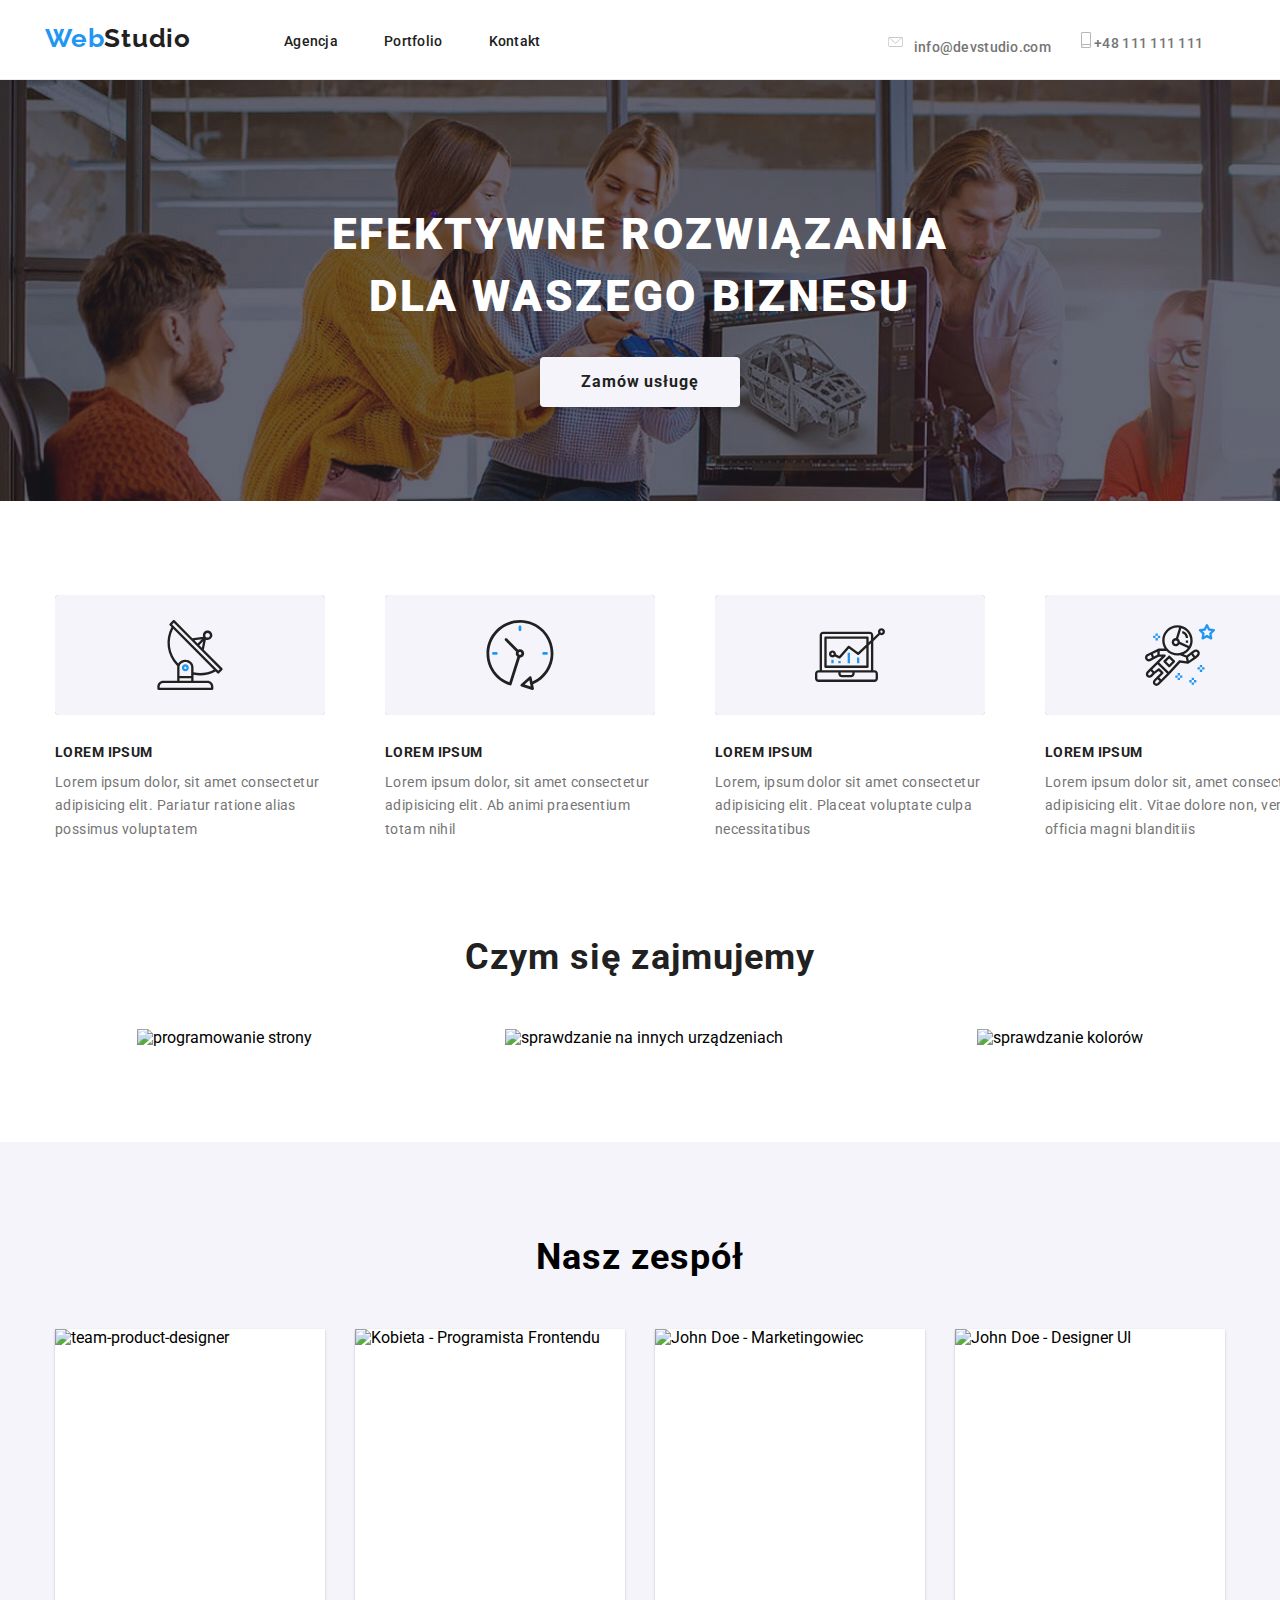
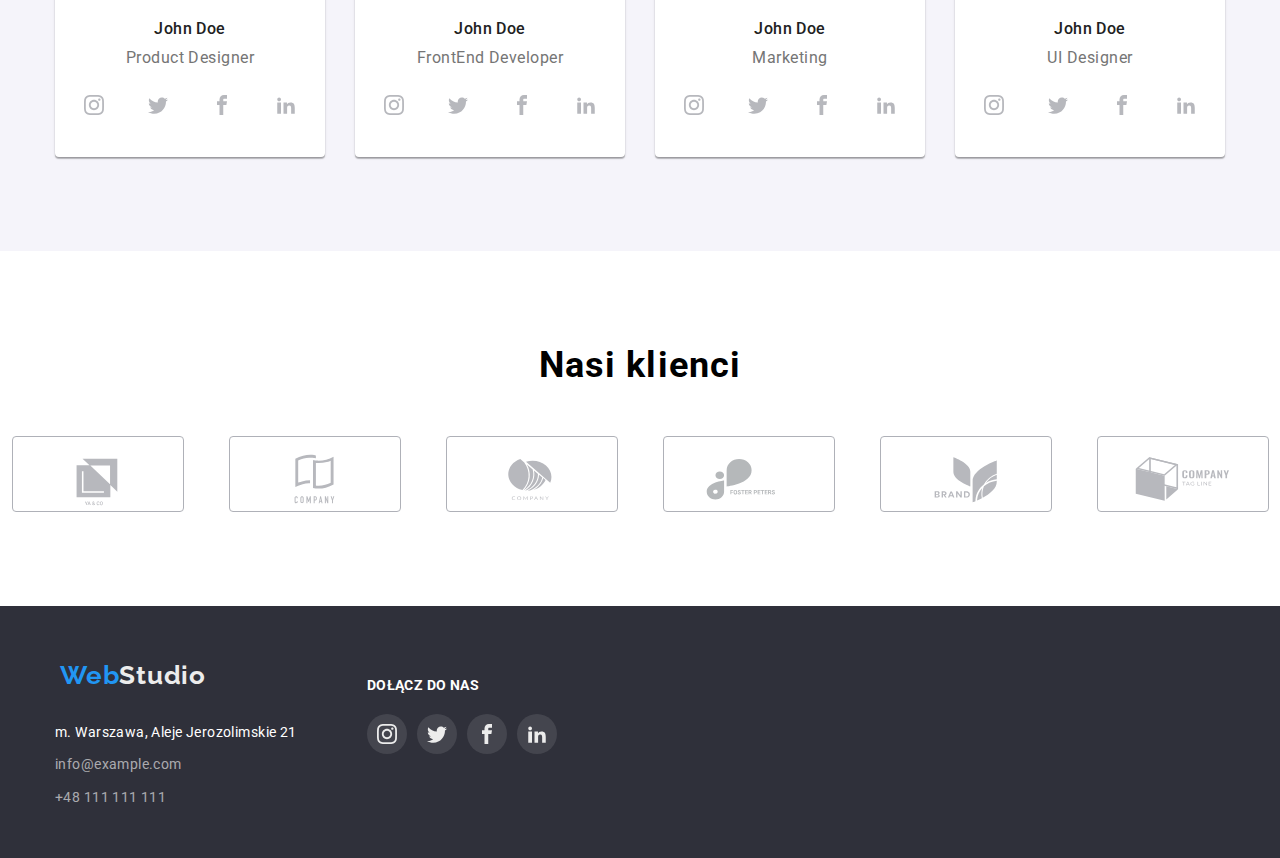
==== index.html @ 286b063d "HW 04" ====
<!DOCTYPE html>
<html lang="pl">

<head>
    <meta charset="utf-8">
    <meta http-equiv="X-UA-Compatible" content="IE=edge">
    <meta name="viewport" content="width=device-width, initial-scale=1.0">
    <link rel="stylesheet" href="https://cdnjs.cloudflare.com/ajax/libs/modern-normalize/1.0.0/modern-normalize.min.css">
    <link rel="preconnect" href="https://fonts.googleapis.com"> 
    <link rel="preconnect" href="https://fonts.gstatic.com" crossorigin> 
    <link href="https://fonts.googleapis.com/css2?family=Anek+Latin:wght@700&family=Raleway:wght@700&family=Roboto:wght@400;500;700;900&display=swap" rel="stylesheet">
    <link rel="stylesheet" href="css/styles.css">
    <title>WebStudio</title>
</head>

<body class="body">
    
    <!--HEADER-->

    <header class="header-background">
        <div class="container container-nav">
            <a class="header-logo-link" href="index.html" target="_self"><span class="web-header-logo-link">Web</span>Studio</a>
            <nav class="header-nav">    
                <ul class="nav-list list">
                    <li>
                        <a class="header-nav-link" href="index.html">Agencja</a>
                    </li>
                    <li>
                        <a class="header-nav-link" href="portfolio.html" target="_self">Portfolio</a>
                    </li>
                    <li>
                        <a class="header-nav-link" href="#">Kontakt</a>
                    </li>
                </ul>
            </nav>
            <ul class="contacts-nav list">
                <li> 
                    <a class="header-mail-link" href="mailto:info@devstudio.com">
                        <svg class="icon mail-icon" width="25" height="20" viewBox="0 0 25 20">
                            <use href="./images/icons.svg#icon-mail-envelope-closed"></use>
                        </svg>
                        info@devstudio.com
                    </a>
                </li>
                <li>
                    <a class="header-phone-link" href="tel:+48111111111"> 
                        <svg class="icon phone-icon" width="10" height="16" viewBox="0 0 10 16">
                            <use href="./images/icons.svg#icon-smartphone"></use>
                        </svg>
                        +48 111 111 111
                    </a>
                </li>
            </ul>
        </div>
    </header>

    <!--GŁÓWNA ZAWARTOŚĆ STRONY-->
    
    <main>
        <section class="container-solution section">
            <div class="container">
                <h1 class="solution-header">EFEKTYWNE ROZWIĄZANIA DLA WASZEGO BIZNESU</h1>
                <button class="solution-button" type="button">Zamów usługę </button>
            </div>
        </section>

        <section class="service-list-lorem section">
            <div class="container">
                <ul class="service-list list">
                    <li class="service-list-item">
                        <div class="lorem-icon">
                            <svg width="270" height="120" viewBox="0 0 72 32">
                                <use href="./images/icons.svg#icon-Group-1"></use>
                            </svg>
                        </div>
                        <h4 class="service-header">LOREM IPSUM</h4>
                        <p class="service-description">
                        Lorem ipsum dolor, sit amet consectetur adipisicing elit. Pariatur ratione alias possimus voluptatem </p>
                    </li>
                    <li class="service-list-item">
                        <div class="lorem-icon">
                            <svg width="270" height="120" viewBox="0 0 72 32">
                                <use href="./images/icons.svg#icon-Group-2"></use>
                            </svg>
                        </div>
                        <h4 class="service-header">LOREM IPSUM</h4>
                        <p class="service-description">
                        Lorem ipsum dolor, sit amet consectetur adipisicing elit. Ab animi praesentium totam nihil</p>
                    </li>
                    <li class="service-list-item">
                        <div class="lorem-icon">
                            <svg width="270" height="120" viewBox="0 0 72 32">
                                <use href="./images/icons.svg#icon-Group-3"></use>
                            </svg>
                        </div>
                        <h4 class="service-header">LOREM IPSUM</h4>
                        <p class="service-description">
                        Lorem, ipsum dolor sit amet consectetur adipisicing elit. Placeat voluptate culpa necessitatibus</p>
                    </li>
                    <li class="service-list-item">
                        <div class="lorem-icon">
                            <svg width="270" height="120" viewBox="0 0 72 32">
                                <use href="./images/icons.svg#icon-Group-4"></use>
                            </svg>
                        </div>
                        <h4 class="service-header">LOREM IPSUM</h4>
                        <p class="service-description">
                        Lorem ipsum dolor sit, amet consectetur adipisicing elit. Vitae dolore non, veniam, officia magni blanditiis </p>
                    </li>
                </ul>
            </div>
        </section> 
        
        <section class="specialize section">
            <div class="container">
                <h2 class="specialize-header">Czym się zajmujemy</h2>
                <ul class="specialize-list list">
                    <li class="img">
                        <img 
                        src="./images/img-5.jpg"
                        alt="programowanie strony"
                        width="370"
                        height="294"/>
                    </li>
                    <li class="img">
                        <img 
                        src="./images/img-2.jpg"
                        alt="sprawdzanie na innych urządzeniach"
                        width="370"
                        height="294"/>
                    </li>
                    <li class="img">
                        <img 
                        src="./images/img-6.jpg"
                        alt="sprawdzanie kolorów"
                        width="370"
                        height="294"/>
                    </li>
                </ul>
            </div>
        </section>

       <!--Nasz zespół-->

        <section class="team-background section">
            <div class="container">
                <h2 class="our-team-header">Nasz zespół</h2>
                <ul class="team-list list">
                    <li class="team-member-box">
                        <figure>
                            <img class="team-img"
                            src="./images/img.jpg" 
                            alt="team-product-designer" 
                            width="270" 
                            height="260" />
                            <figcaption>
                                <h4 class="team-name-header">John Doe</h4>
                                <p class="team-name-description">Product Designer</p>
                            </figcaption>
                            <div class="personal-social-media">
                                <ul class="team-social-media">
                                    <li class="social-circle">
                                        <svg class="social-logo" width="20px" height="20px" viewBox="0 0 32 32">
                                            <use href="./images/icons.svg#icon-instagram"></use>
                                        </svg>
                                    </li>
                                    <li class="social-circle">
                                        <svg class="social-logo" width="20px" height="20px" viewBox="0 0 32 32">
                                            <use href="./images/icons.svg#icon-twitter"></use>
                                        </svg>
                                    </li>
                                    <li class="social-circle">
                                        <svg class="social-logo" width="20px" height="20px" viewBox="0 0 32 32">
                                            <use href="./images/icons.svg#icon-facebook"></use>
                                        </svg>
                                    </li>
                                    <li class="social-circle">
                                        <svg class="social-logo" width="20px" height="20px" viewBox="0 0 32 32">
                                            <use href="./images/icons.svg#icon-linkedin2"></use>
                                        </svg>
                                    </li>
                                </ul>
                            </div>
                        </figure>
                    </li>
                    <li class="team-member-box">
                        <figure>
                            <img class="team-img"
                            src="./images/img-1.jpg"  
                            alt="Kobieta - Programista Frontendu"
                            width="270" 
                            height="260" />
                            <figcaption>
                                <h4 class="team-name-header">John Doe</h4>
                                <p class="team-name-description">FrontEnd Developer</p>
                            </figcaption>
                            <div class="personal-social-media">
                                <ul class="team-social-media">
                                    <li class="social-circle">
                                        <svg class="social-logo" width="20px" height="20px" viewBox="0 0 32 32">
                                            <use href="./images/icons.svg#icon-instagram"></use>
                                        </svg>
                                    </li>
                                    <li class="social-circle">
                                        <svg class="social-logo" width="20px" height="20px" viewBox="0 0 32 32">
                                            <use href="./images/icons.svg#icon-twitter"></use>
                                        </svg>
                                    </li>
                                    <li class="social-circle">
                                        <svg class="social-logo" width="20px" height="20px" viewBox="0 0 32 32">
                                            <use href="./images/icons.svg#icon-facebook"></use>
                                        </svg>
                                    </li>
                                    <li class="social-circle">
                                        <svg class="social-logo" width="20px" height="20px" viewBox="0 0 32 32">
                                            <use href="./images/icons.svg#icon-linkedin2"></use>
                                        </svg>
                                    </li>
                                </ul>
                            </div>
                        </figure>
                    </li>
                    <li class="team-member-box">
                        <figure>
                            <img class="team-img"
                            src="./images/img-3.jpg"  
                            alt="John Doe - Marketingowiec"
                            width="270" 
                            height="260"/>
                            <figcaption>
                                <h4 class="team-name-header">John Doe</h4>
                                <p class="team-name-description">Marketing</p>
                            </figcaption>
                            <div class="personal-social-media">
                                <ul class="team-social-media">
                                    <li class="social-circle">
                                        <svg class="social-logo" width="20px" height="20px" viewBox="0 0 32 32">
                                            <use href="./images/icons.svg#icon-instagram"></use>
                                        </svg>
                                    </li>
                                    <li class="social-circle">
                                        <svg class="social-logo" width="20px" height="20px" viewBox="0 0 32 32">
                                            <use href="./images/icons.svg#icon-twitter"></use>
                                        </svg>
                                    </li>
                                    <li class="social-circle">
                                        <svg class="social-logo" width="20px" height="20px" viewBox="0 0 32 32">
                                            <use href="./images/icons.svg#icon-facebook"></use>
                                        </svg>
                                    </li>
                                    <li class="social-circle">
                                        <svg class="social-logo" width="20px" height="20px" viewBox="0 0 32 32">
                                            <use href="./images/icons.svg#icon-linkedin2"></use>
                                        </svg>
                                    </li>
                                </ul>
                            </div>    
                        </figure>
                    </li>
                    <li class="team-member-box">
                        <figure>
                            <img class="team-img"
                            src="./images/img-4.jpg"  
                            alt="John Doe - Designer UI"
                            width="270" 
                            height="260"/>
                            <figcaption>
                                <h4 class="team-name-header">John Doe</h4>
                                <p class="team-name-description">UI Designer</p>
                            </figcaption>
                            <div class="personal-social-media">
                                <ul class="team-social-media">
                                    <li class="social-circle">
                                        <svg class="social-logo" width="20px" height="20px" viewBox="0 0 32 32">
                                            <use href="./images/icons.svg#icon-instagram"></use>
                                        </svg>
                                    </li>
                                    <li class="social-circle">
                                        <svg class="social-logo" width="20px" height="20px" viewBox="0 0 32 32">
                                            <use href="./images/icons.svg#icon-twitter"></use>
                                        </svg>
                                    </li>
                                    <li class="social-circle">
                                        <svg class="social-logo" width="20px" height="20px" viewBox="0 0 32 32">
                                            <use href="./images/icons.svg#icon-facebook"></use>
                                        </svg>
                                    </li>
                                    <li class="social-circle">
                                        <svg class="social-logo" width="20px" height="20px" viewBox="0 0 32 32">
                                            <use href="./images/icons.svg#icon-linkedin2"></use>
                                        </svg>
                                    </li>
                                </ul>
                            </div>
                        </figure>
                    </li>
                </ul>
            </div>
        </section> 

        <section class="our-clients section">
            <div class="container">
                <h2 class="our-clients-header">Nasi klienci</h2>
                <ul class="client-list list">
                    <li class="client-box">
                        <svg width="170" height="74">
                            <use href="./images/icons.svg#icon-Client-1"></use>
                        </svg>
                    </li>
                    <li class="client-box">
                        <svg width="170" height="74">
                            <use href="./images/icons.svg#icon-Client-2"></use>
                        </svg>
                    </li>
                    <li class="client-box">
                        <svg width="170" height="74">
                            <use href="./images/icons.svg#icon-Client-3"></use>
                        </svg>
                    </li>
                    <li class="client-box">
                        <svg width="170" height="74">
                            <use href="./images/icons.svg#icon-Client-4"></use>
                        </svg>
                    </li>
                    <li class="client-box">
                        <svg width="170" height="74">
                            <use href="./images/icons.svg#icon-Client-5"></use>
                        </svg>
                    </li>
                    <li class="client-box">
                        <svg width="170" height="74">
                            <use href="./images/icons.svg#icon-Client-6"></use>
                        </svg>
                    </li>
                </ul>
            </div>
        </section>
    </main>

    <!--FOOTER-->

    <footer class="footer">
        <div class="container footer-section">
            <section>
                <ul class="footer-links">
                    <li class="footer-logo">
                        <a class="footer-logo-link" href="index.html"><span class="web-footer-logo-link">Web</span><span class="studio-footer-logo-link">Studio</span></a>
                    </li>
                    <li class="footer-address">
                        <address> m. Warszawa, Aleje Jerozolimskie 21</address>
                    </li>
                    <li class="footer-email">
                        <a class="footer-contact-email" href="mailto:info@example.com">info@example.com</a>
                    </li>
                    <li class="footer-phone">
                        <a class="footer-contact-phone" href="tel:+48111111111">+48 111 111 111</a>
                    </li>
                </ul>
            </section>    
            <section class="footer-social-media">
                <p class="footer-column-title">DOŁĄCZ DO NAS</p>
                <div>
                    <ul class="footer-social list">
                        <li class="footer-social-circle">
                            <svg width="20" height="20" viewBox="0 0 32 32">
                                <use href="./images/icons.svg#icon-instagram"></use>
                            </svg>
                        </li>
                        <li class="footer-social-circle">
                            <svg width="20" height="20" viewBox="0 0 32 32">
                                <use href="./images/icons.svg#icon-twitter"></use>
                            </svg>
                        </li>
                        <li class="footer-social-circle">
                            <svg width="20" height="20" viewBox="0 0 32 32">
                                <use href="./images/icons.svg#icon-facebook"></use>
                            </svg>
                        </li>
                        <li class="footer-social-circle">
                            <svg width="20" height="20" viewBox="0 0 32 32">
                                <use href="./images/icons.svg#icon-linkedin2"></use>
                            </svg>
                        </li>
                    </ul>
                </div>
            </section> 
        </div>
    </footer>
</body>

</html>
---- css/styles.css ----
:root {
	--choose-color: #2196f3;
	--background-button-color: #f5f4fa;
	--button-color: #212121;
	--contact-color: #757575;
	--backgr-color: #ffffff;
	--text-color: #000;
	--rgba-opacity-color: rgba(255, 255, 255, 0.6);
	--footer-background-color: #2f303a;
	--color-border: #eee;
	--border-header: #ececec;
  	--border: #eeeeee;
  	--background: #202020;
  	--svg-grey: #b7b8bd;
  	--svg-background: rgba(255, 255, 255, 0.1);
}

*,
*:before,
*:after {
	margin: 0;
	padding: 0;
	box-sizing: border-box;
	list-style: none;
	text-decoration: none;
}

h1, h2, h3, h4, h5, h6 {
	margin: 0;
}

li {
	display: list-item;
}

body {
	font-family: "Roboto", "Raleway", sans-serif;
	background-color: var(--backgr-color);
	color: var(--text-color);
	width: 100%;
	max-width: 1600px;
}

.container {
	max-width: 1200px;
	margin-left: auto;
	margin-right: auto;
	display: block;
}

.section {
	padding: 94px 0;
}

/* HEADER */

.header-background {
	background-color: var(--backgr-color);
	height: 80px;
	border-bottom: 1px solid #ececec;
}

.container-nav {
    display: flex;
}

.header-logo-link,
.footer-logo-link {
	font-family: "Raleway", sans-serif;
	font-size: 26px;
	font-weight: 700;
	color: #000000;
	padding-left: 5px;
	padding-top: 24px;
	padding-bottom: 24px;
	display: block;
	letter-spacing: 0.03em;
}

.header-nav-link {
	font-weight: 500;
	line-height: 1.14;
	font-size: 14px;
	text-decoration: none;
	letter-spacing: 0.02em;
}

.header-nav-link,
.header-logo-link {
	color: var(--button-color);
}

.web-header-logo-link,
.web-footer-logo-link {
	color: var(--choose-color);
}

.header-nav {
	padding-left: 93px;
    padding-top: 32px;
    padding-bottom: 32px;
	letter-spacing: 0.02em;
}

.nav-list {
	display: flex;
	padding: 0;
	margin: 0;
	gap: 46px;
}

.mail-icon:hover,
.mail-icon:focus,
.phone-icon:hover,
.phone-icon:focus,
.header-nav-link:hover,
.header-mail-link:hover,
.header-phone-link:hover,
.header-nav-link:focus,
.header-mail-link:focus,
.header-phone-link:focus,
.footer-contact-email:hover,
.footer-contact-phone:hover,
.footer-contact-email:focus,
.footer-contact-phone:focus {
	color: var(--choose-color);
	text-decoration: none;
}

.header-mail-link,
.header-phone-link {
	color: var(--contact-color);
	text-decoration: none;
	line-height: 1.1;
	font-size: 14px;
	fill: var(--svg-grey);
	font-weight: 500;
	letter-spacing: 0.02em;	
	display: inline;
}

.contacts-nav {
	display: flex;
	padding-left: 345px;
	padding-right: 0px;
	padding-top: 32px;
	padding-bottom: 32px;
	gap: 30px;
	justify-self: center;
}

.aside-list,
.portfolio-list,
.specialize-list,
.team-list,
.service-list,
.client-list {
	list-style: none;
}

/* MAIN*/

.solution-button:hover,
.solution-button:focus {
	background-color: var(--choose-color);
	color: var(--background-button-color);
}

.solution-button {
	font-weight: 700;
	font-size: 16px;
	line-height: 1.9;
	width: 200px;
	height: 50px;
	background: var(--background-button-color);
	color: var(--button-color);
	box-shadow: 0px 4px 4px rgba(0, 0, 0, 0.15);
	border-radius: 4px;
	border: none;
	text-align: center;
	display: block;
	margin: auto;
	letter-spacing: 0.06em;
	cursor: pointer;
}

.container-solution {
	height: 600;
	background: rgba(47, 48, 58, 0.4);
	background-image:linear-gradient(
    to bottom,
    rgba(47, 48, 58, 0.4),
    rgba(47, 48, 58, 0.4)
	),
    url(../images/team.jpg);
}

.solution-header {
	font-weight: 900;
	font-size: 44px;
	line-height: 1.4;
	letter-spacing: 0.06em;
	text-transform: uppercase;
	color: var(--backgr-color);
	display: block;
	width: 696px;
	margin: auto;
	text-align: center;
	padding-top: 30px;
	padding-bottom: 30px;
}

/* LOREM IPSUM part */

.service-header {
	color: var(--button-color);
	font-size: 14px;
	font-weight: 700;
	line-height: 1.1;
	text-transform: uppercase;
	letter-spacing: 0.03em;
	padding-top: 30px;
	margin: 0;
}

.lorem-icon {
	display: flex;
	justify-content: center;
	align-items: center;
	border-radius: 4px;
	width: 270;
	height: 120;
	background: var(--svg-grey);
}

.service-list {
	display: flex;
	padding-left: 15px;
	padding-right: 15px;
	gap: 30px;
	justify-content: space-around;
}

.service-list-item:not(:last-child){
	padding-right: 30px;
}

.service-list-lorem {
	background-color: #ffffff;
}

.service-description {
	color: var(--contact-color);
	font-size: 14px;
	line-height: 1.7;
	letter-spacing: 0.03em;
	font-weight: 400;
	margin-top: 10px;
	margin-bottom: 0;
}

.specialize {
	padding-top: 0px;
	background-color: #ffffff;
}

.specialize-list {
	display: flex;
	justify-content: space-around;
}

.specialize-header {
	color: var(--button-color);
	font-weight: 700;
	font-size: 36px;
	line-height: 1.2;
	text-align: center;
	letter-spacing: 0.03em;
	padding-bottom: 50px;
	margin: 0;
}

.team-background {
	background-color: var(--background-button-color);
}

.our-team-header {
	font-weight: 700;
	font-size: 36px;
	text-align: center;
	letter-spacing: 0.03em;
	padding-bottom: 50px;
	line-height: 1.2;
	margin: 0;
}

.team-list {
	display: flex;
	justify-content: space-around;
}

.team-member-box {
	width: 270px;
	height: 428px;
  	background: var(--backgr-color);
  	box-shadow: 0px 1px 3px rgba(0, 0, 0, 0.12), 0px 1px 1px rgba(0, 0, 0, 0.14),
    0px 2px 1px rgba(0, 0, 0, 0.2);
  	border-radius: 0px 0px 4px 4px;
}

.team-img {
	display:block;
}

.team-name-header {
	color: var(--button-color);
	text-align: center;
	letter-spacing: 0.03em;
	font-weight: 500;
	font-size: 16px;
	line-height: 1.2;
	padding-top: 30px;
	padding-bottom: 10px;
	margin: 0;
}

.team-name-description {
	color: var(--contact-color);
	font-size: 16px;
	line-height: 1.2;
	text-align: center;
	letter-spacing: 0.03em;
	margin: 0;
	padding-bottom: 16px;
}

.team-social-media {
	display: flex;
	justify-content: center;
	margin: 0;
	padding: 0;
}
.social-circle {
	border-radius: 50%;
  	width: 44px;
  	height: 44px;
	margin: 0 10px;
	display: inline-flex;
	justify-content: center;
	align-items: center;  
  	background-color: #ffffff;
}
.social-circle:hover .social-logo {
  	fill: #ffffff;
  	cursor: pointer;
}
.social-circle:active .social-logo {
  	fill: #ffffff;
  	cursor: pointer;
}
.social-circle:hover {
  	background-color: var(--choose-color);
  	cursor: pointer;
}
.social-circle:active {
  	background-color: var(--choose-color);
  	cursor: pointer;
}

.our-clients {
	background-color: var(--backgr-color);
}

.our-clients-header {
	text-align: center;
	font-weight: 700;
	font-size: 36px;
	letter-spacing: 0.03em;
	line-height: 1.16;
	margin: 0;
	padding-bottom: 50px;
}

.client-list {
	display: flex;
	justify-content: center;
}
.client-box {
	display: flex;
	border: solid #afb1b8 1px;
	border-radius: 4px;
	width: 74;
	height: 32;
	margin: 0 15px;
	justify-content: center;
	align-items: center;
	fill: var(--svg-grey);
}

.client-box:not(:last-child) {
	margin-right: 30px;
}

.client-box:hover {
  	fill: var(--choose-color);
  	cursor: pointer;
}
.client-box:active {
  	fill: var(--choose-color);
  	cursor: pointer;
}
.client-box:hover {
  	border: solid var(--choose-color) 1px;
  	cursor: pointer;
}
.client-box:active {
  	border: solid var(--choose-color) 1px;
  	cursor: pointer;
}

/*FOOTER*/

.footer {
	background-color: var(--footer-background-color);
	height: 252px;
}

.footer-section {
	display: flex;
	height: 198px;
}

.footer-links {
	list-style: none;
	display: block;
	margin: 0;
	padding: 0;
}

.footer-logo {
	padding-top: 30px;
	padding-bottom: 5px;
	padding-left: 15px;
}

.footer-logo-link {
	text-decoration: none;
	letter-spacing: 0.03em;
	font-family: "Raleway";
	font-size: 26px;
	line-height: 1.2;
}

.studio-footer-logo-link {
	color:#ececec;
}

address {
	font-style: normal;
	display: block;
}

.footer-address {
	padding-bottom: 9px;
	padding-left: 15px;
	color: var(--backgr-color);
	font-size: 14px;
	font-weight: 400;
 	line-height: 1.7;
	letter-spacing: 0.03em;
}

.footer-contact-email,
.footer-contact-phone {
	color: var(--rgba-opacity-color);
	line-height: 1.7;
	font-size: 14px;
	font-weight: 400;
	text-decoration: none;
	letter-spacing: 0.03em;
	padding-left: 15px;
}

.footer-email {
	padding-bottom: 9px;
}
	
.footer-social-media {
	padding-top: 72px;
	padding-left: 70px;
}

.footer-column-title {
  	font-size: 14px;
  	font-weight: 700;
  	line-height: 1.14;
	letter-spacing: 0.03em;
	text-transform: uppercase;
  	color: #ffffff;
  	margin: 0;
}

.footer-social {
	display: flex;
	padding-top: 20px;
	gap: 10px;
}

.footer-social-circle {
	width: 40px;
	height: 40px;
	border-radius: 50%;
	background-color: rgba(255, 255, 255, 0.1);
	display: inline-flex;
	justify-content: center;
	align-items: center;
	fill: #ececec;
}

.footer-social-circle:hover, 
.footer-social-circle:focus {
  	fill: #ffffff;
  	cursor: pointer;
	background-color: var(--choose-color);  
}

/* PORTFOLIO*/

.main-background-portfolio {
	background-color: var(--backgr-color);
}

.aside-list-button:hover,
.aside-list-button:focus {
	background-color: var(--choose-color);
	color: var(--background-button-color);
	border-radius: 4px;
}

.aside-portfolio {
	display: flex;
	gap: 8px;
	padding-bottom: 50px;
	padding-left: 15px;
	padding-right: 15px;
	justify-content: center;
}

.aside-list-button {
	font-weight: 500;
	font-size: 16px;
	line-height: 1.6;
	text-align: center;
	border-radius: 4px;
	background: var(--background-button-color);
	color: var(--button-color);
	letter-spacing: 0.03em;
	padding-top: 6px;
	padding-bottom: 6px;
	padding-left: 22px;
	padding-right: 22px;
	border: 0px;
	cursor: pointer;
}

.portfolio-list-item:hover{
	box-shadow: 0px 1px 3px rgba(0, 0, 0, 0.12), 
		0px 1px 1px rgba(0, 0, 0, 0.14), 
		0px 2px 1px rgba(0, 0, 0, 0.2);
}

.portfolio-footer-email:hover {
	text-decoration: underline;
}

.portfolio-list-header {
	font-weight: 700;
	font-size: 18px;
	line-height: 2;
	color: var(--button-color);
	letter-spacing: 0.06em;
}

.portfolio-list-description {
	font-size: 16px;
	line-height: 1.875;
	color: var(--contact-color);
	letter-spacing: 0.03em;
	padding-top: 4px;
}

.portfolio-section-description {
	border-bottom: 1px solid var(--color-border);
	border-left: 1px solid var(--color-border);
	border-right: 1px solid var(--color-border);
	width: 370px;
	padding-left: 24px;
	padding-bottom: 20px;
	padding-top: 20px;
}

.portfolio-list-container img {
	width: 370px;
	height: 294px;
	display: block;
}

.portfolio-list {
	display: flex;
	flex-wrap: wrap;
	gap: 30px;
	padding: 0;
	justify-content: center;
	cursor: pointer;
}

.portfolio-list-container {
	margin: 0;
}

/* ICONS */

.icon-background {
  	background-color: #f5f4fa;
  	border-radius: 4px;
  	padding: 25px 100px;
  	margin-bottom: 30px;
}

.social-logo {
  	fill: var( --svg-grey);
}

.icon {
	display: inline-block;
}
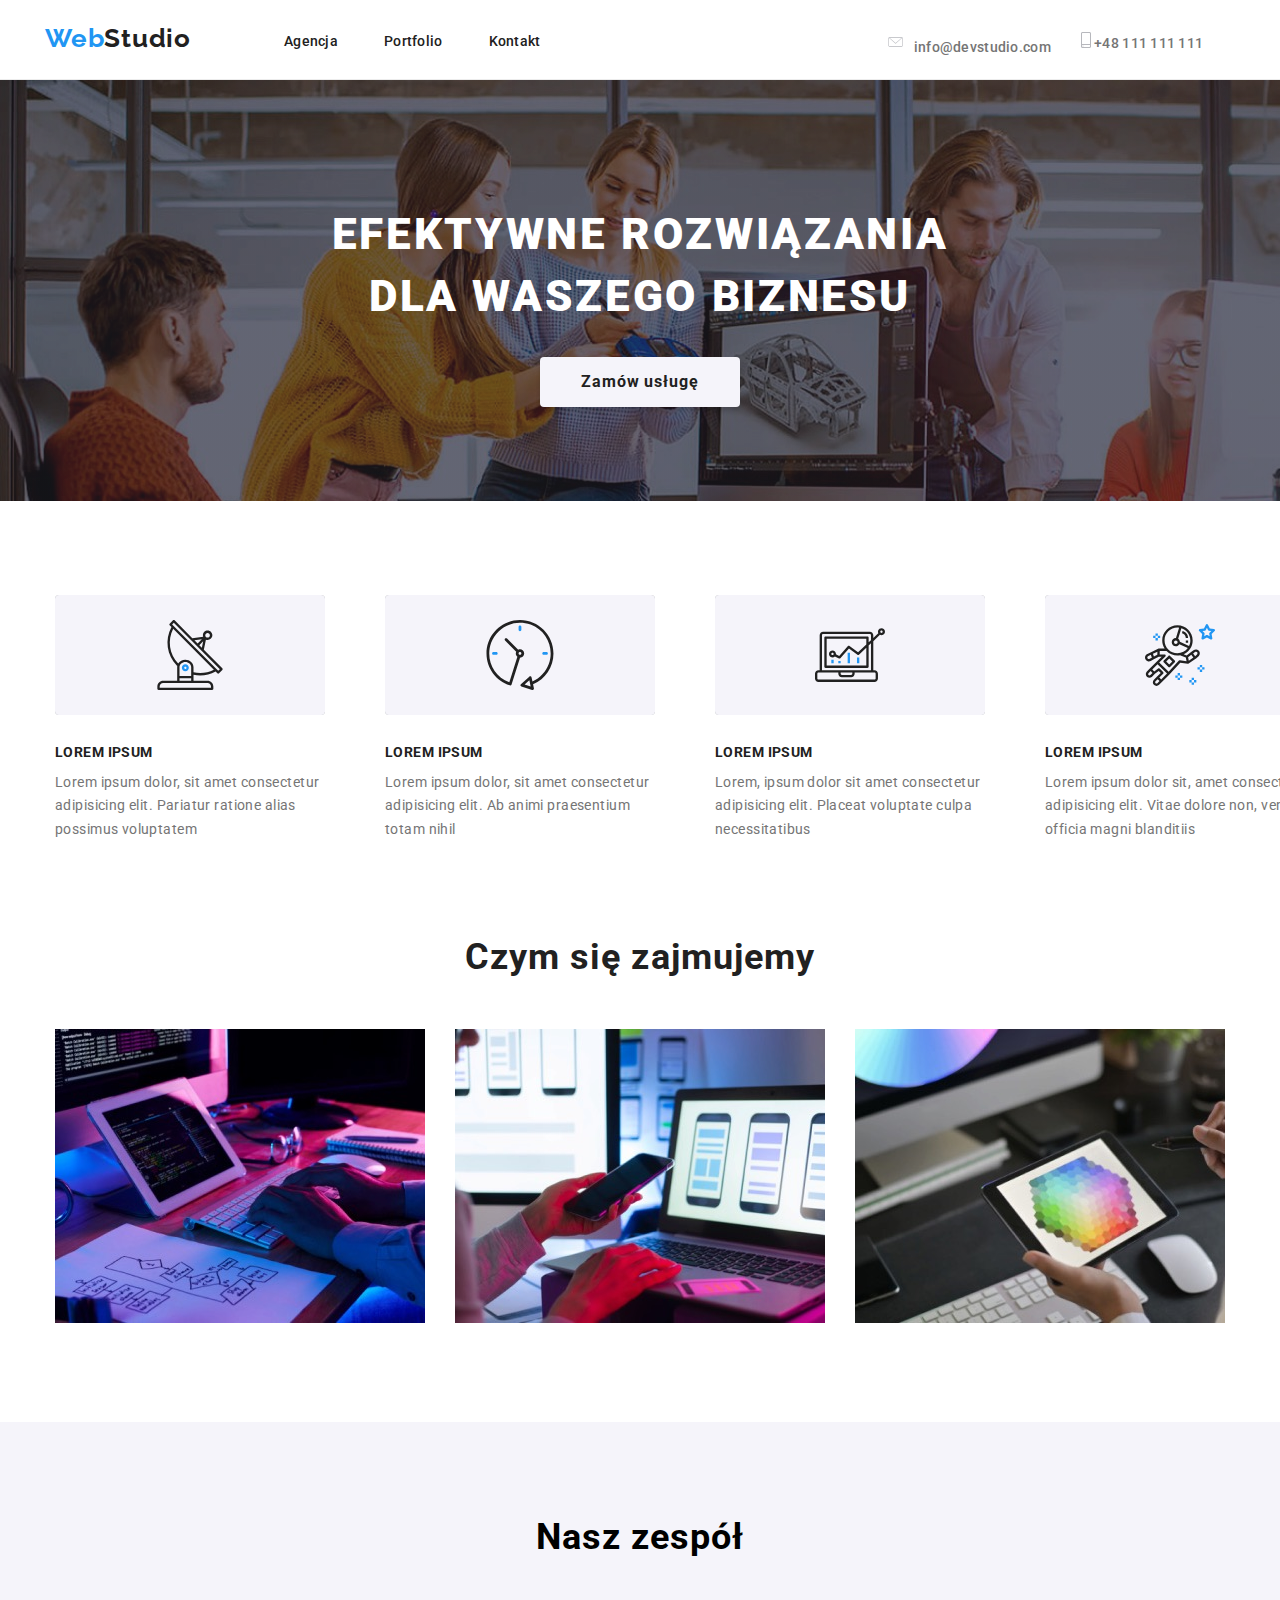
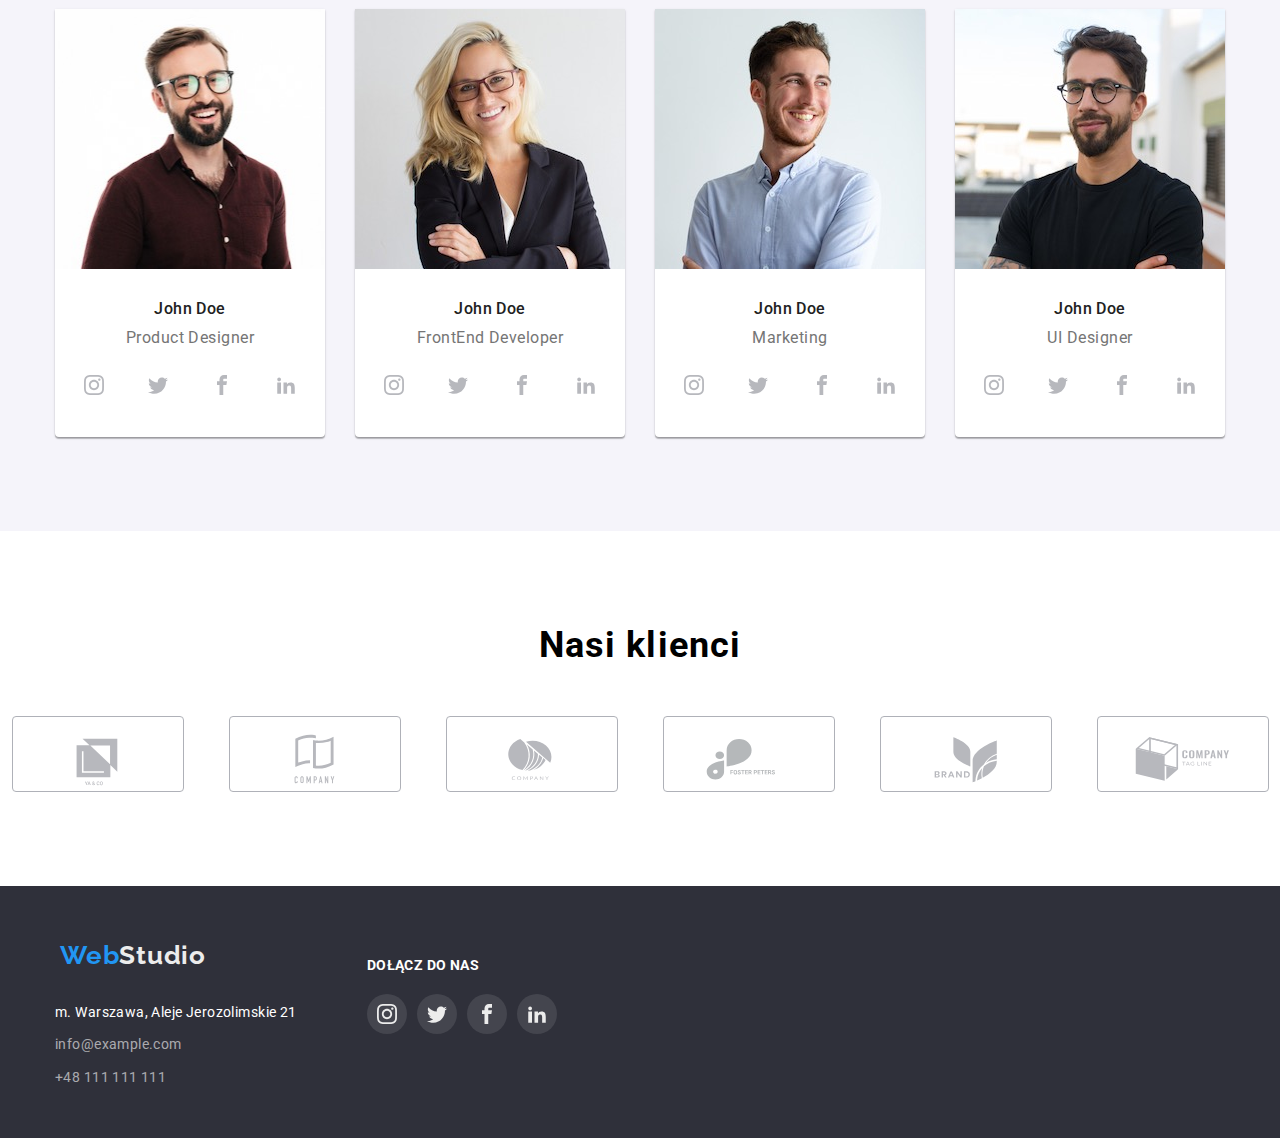
==== commit 8e7faec2: "update" ====
--- a/index.html
+++ b/index.html
@@ -33,24 +33,26 @@
                     </li>
                 </ul>
             </nav>
-            <ul class="contacts-nav list">
-                <li> 
-                    <a class="header-mail-link" href="mailto:info@devstudio.com">
-                        <svg class="icon mail-icon" width="25" height="20" viewBox="0 0 25 20">
-                            <use href="./images/icons.svg#icon-mail-envelope-closed"></use>
-                        </svg>
-                        info@devstudio.com
-                    </a>
-                </li>
-                <li>
-                    <a class="header-phone-link" href="tel:+48111111111"> 
-                        <svg class="icon phone-icon" width="10" height="16" viewBox="0 0 10 16">
-                            <use href="./images/icons.svg#icon-smartphone"></use>
-                        </svg>
-                        +48 111 111 111
-                    </a>
-                </li>
-            </ul>
+            <div class="contact-links">
+                <ul class="contacts-nav list">
+                    <li> 
+                        <a class="header-mail-link" href="mailto:info@devstudio.com">
+                            <svg class="icon mail-icon" width="25" height="20" viewBox="0 0 25 20">
+                                <use href="./images/icons.svg#icon-mail-envelope-closed"></use>
+                            </svg>
+                            info@devstudio.com
+                        </a>
+                    </li>
+                    <li>
+                        <a class="header-phone-link" href="tel:+48111111111"> 
+                            <svg class="icon phone-icon" width="10" height="16" viewBox="0 0 10 16">
+                                <use href="./images/icons.svg#icon-smartphone"></use>
+                            </svg>
+                            +48 111 111 111
+                        </a>
+                    </li>
+                </ul>
+            </div>
         </div>
     </header>
 
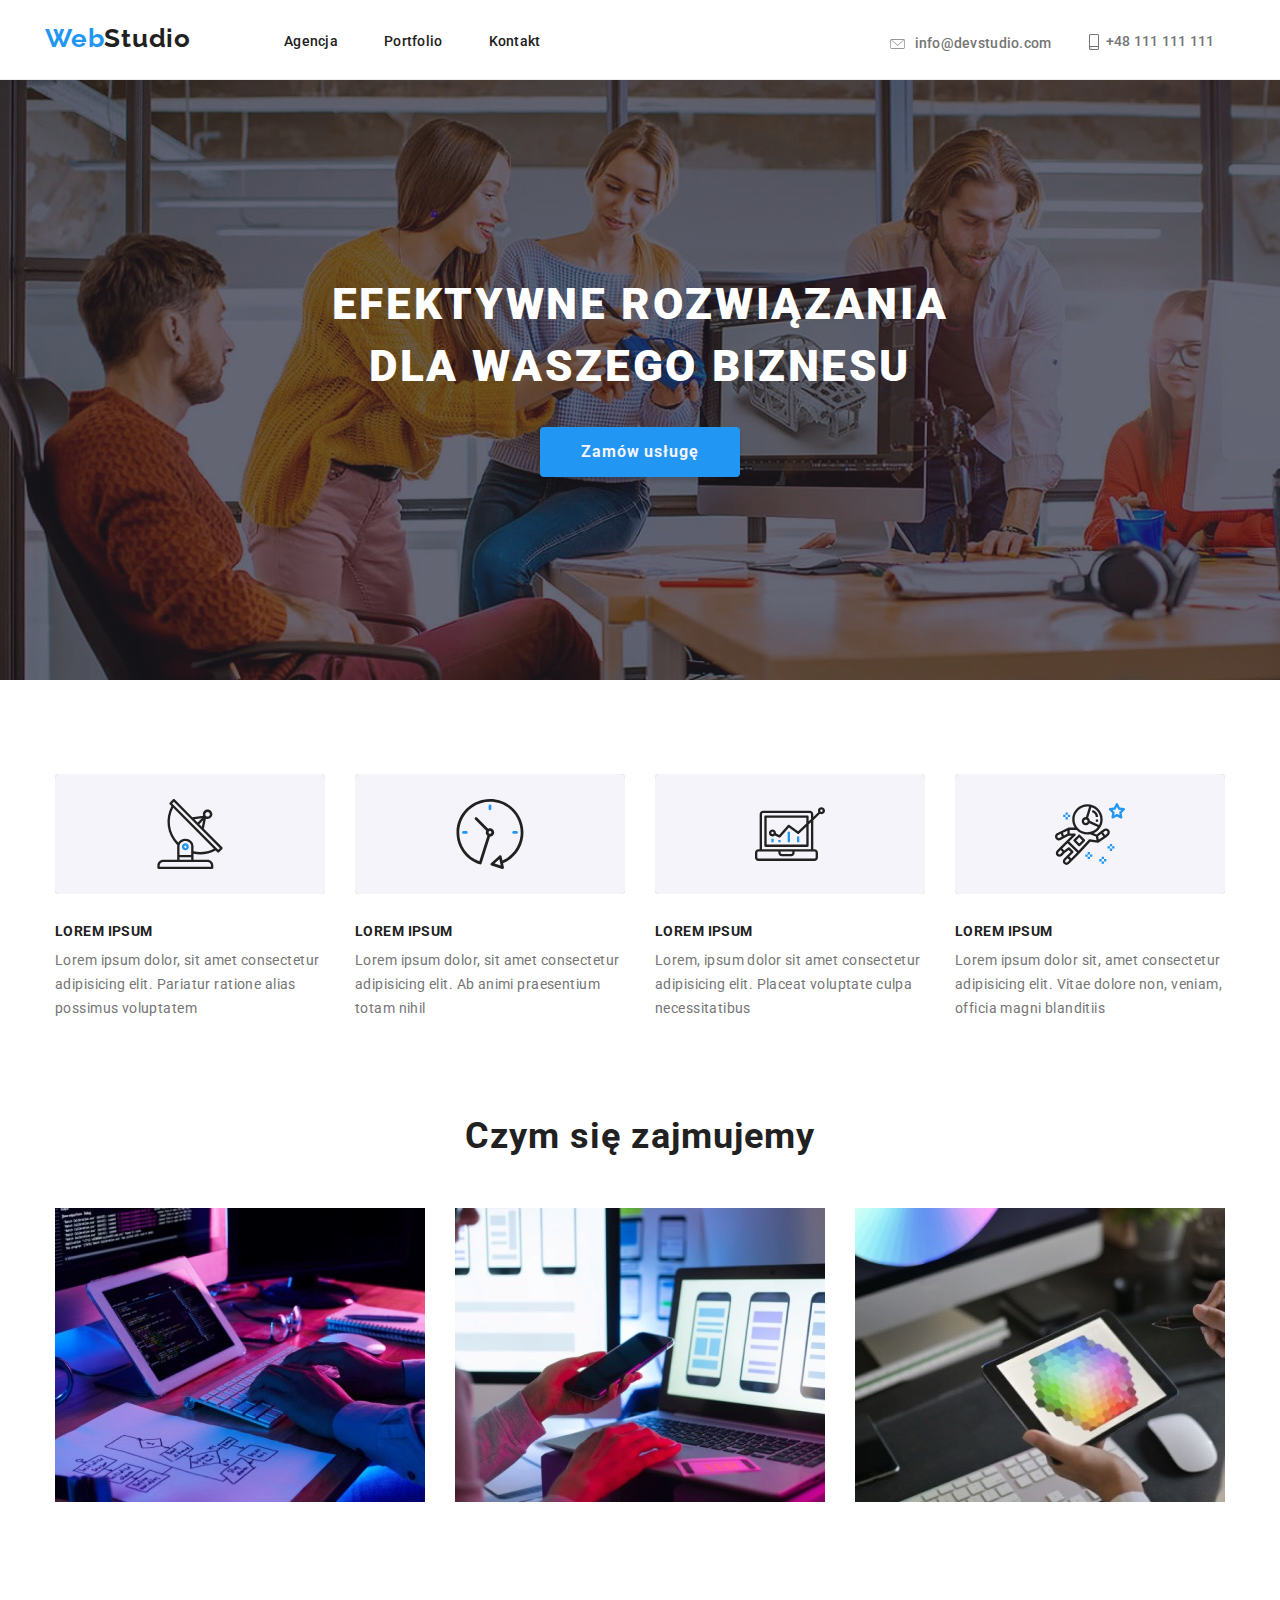
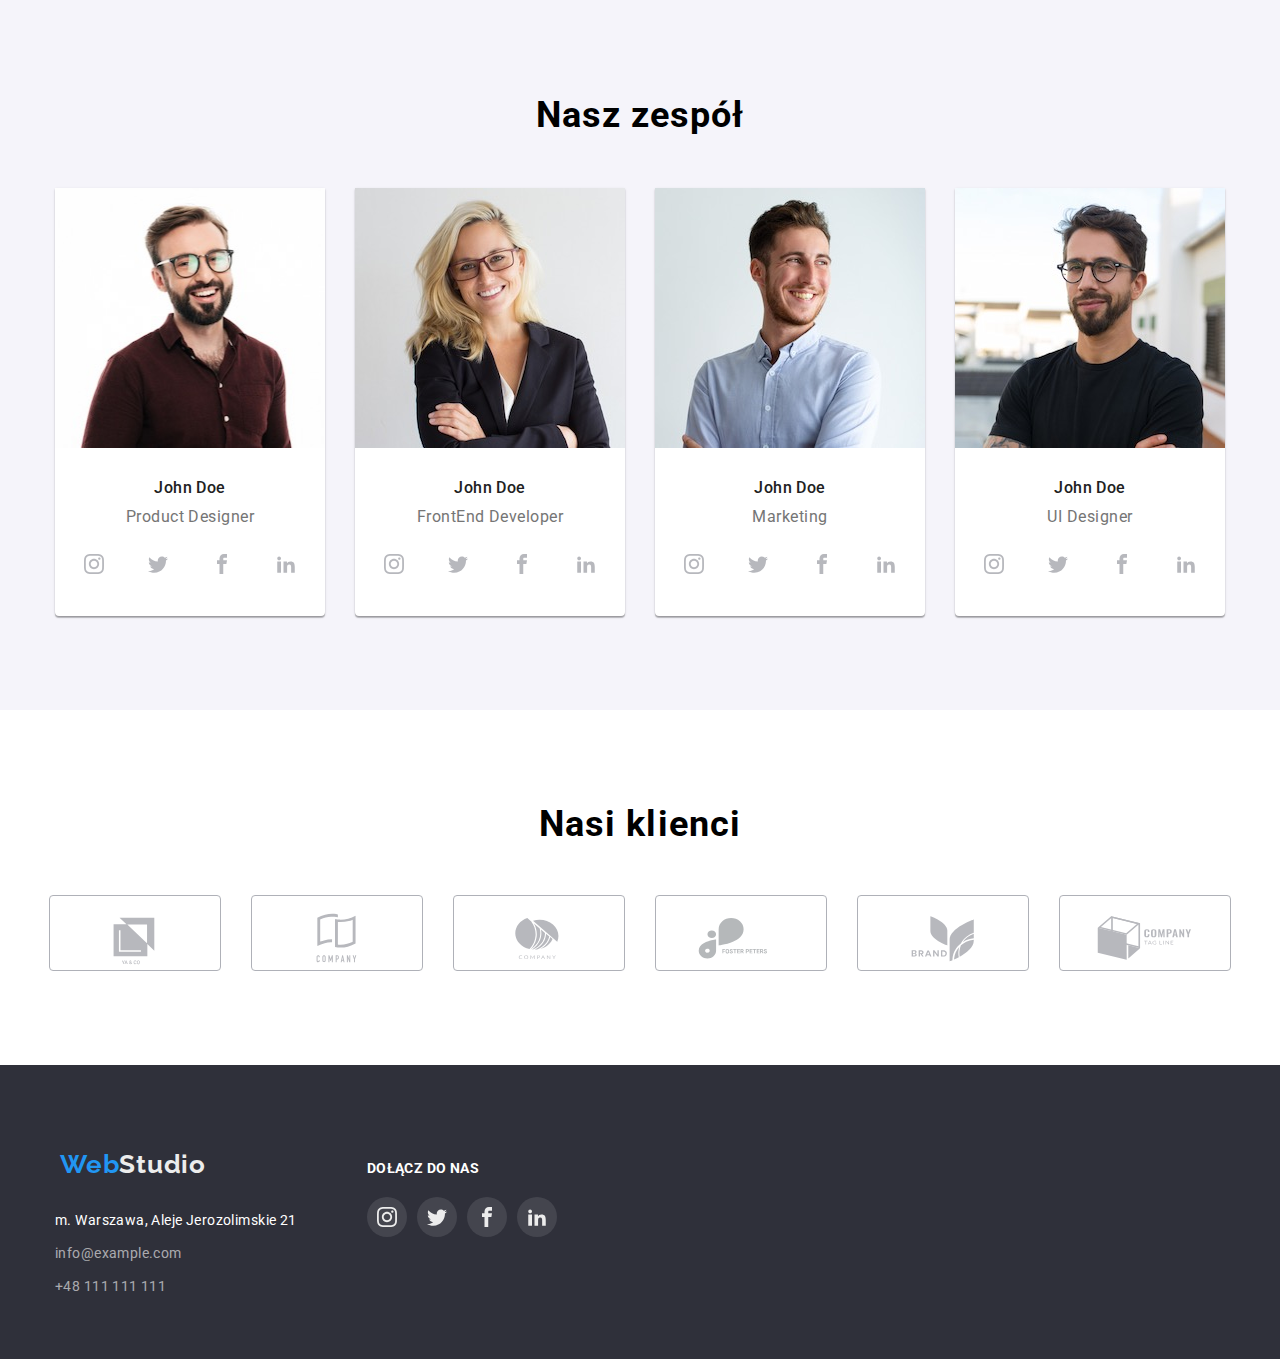
==== commit 64a0aea8: "updates" ====
--- a/index.html
+++ b/index.html
@@ -9,7 +9,7 @@
     <link rel="preconnect" href="https://fonts.googleapis.com"> 
     <link rel="preconnect" href="https://fonts.gstatic.com" crossorigin> 
     <link href="https://fonts.googleapis.com/css2?family=Anek+Latin:wght@700&family=Raleway:wght@700&family=Roboto:wght@400;500;700;900&display=swap" rel="stylesheet">
-    <link rel="stylesheet" href="css/styles.css">
+    <link rel="stylesheet" href="css/styles.css?v=1.0.1">
     <title>WebStudio</title>
 </head>
 
@@ -45,7 +45,7 @@
                     </li>
                     <li>
                         <a class="header-phone-link" href="tel:+48111111111"> 
-                            <svg class="icon phone-icon" width="10" height="16" viewBox="0 0 10 16">
+                            <svg class="icon phone-icon" width="20" height="16" viewBox="0 0 20 16">
                                 <use href="./images/icons.svg#icon-smartphone"></use>
                             </svg>
                             +48 111 111 111
@@ -59,12 +59,12 @@
     <!--GŁÓWNA ZAWARTOŚĆ STRONY-->
     
     <main>
-        <section class="container-solution section">
-            <div class="container">
+        <div class="baner">
+            <section class="container-solution section">
                 <h1 class="solution-header">EFEKTYWNE ROZWIĄZANIA DLA WASZEGO BIZNESU</h1>
                 <button class="solution-button" type="button">Zamów usługę </button>
-            </div>
-        </section>
+            </section>
+        </div>
 
         <section class="service-list-lorem section">
             <div class="container">
@@ -300,6 +300,8 @@
             </div>
         </section> 
 
+    <!--Nasi klienci-->
+
         <section class="our-clients section">
             <div class="container">
                 <h2 class="our-clients-header">Nasi klienci</h2>
--- a/css/styles.css
+++ b/css/styles.css
@@ -38,7 +38,6 @@
 	background-color: var(--backgr-color);
 	color: var(--text-color);
 	width: 100%;
-	max-width: 1600px;
 }
 
 .container {
@@ -49,7 +48,7 @@
 }
 
 .section {
-	padding: 94px 0;
+	padding: 94px 0 94px 0;
 }
 
 /* HEADER */
@@ -127,16 +126,22 @@
 	text-decoration: none;
 }
 
+.mail-icon,
+.phone-icon {
+	margin: 2px;
+}
+
 .header-mail-link,
 .header-phone-link {
 	color: var(--contact-color);
+	fill: var(--contact-color);
 	text-decoration: none;
 	line-height: 1.1;
 	font-size: 14px;
-	fill: var(--svg-grey);
 	font-weight: 500;
 	letter-spacing: 0.02em;	
-	display: inline;
+	display: flex;
+	align-items: center;
 }
 
 .contacts-nav {
@@ -160,32 +165,34 @@
 
 /* MAIN*/
 
-.solution-button:hover,
-.solution-button:focus {
-	background-color: var(--choose-color);
-	color: var(--background-button-color);
-}
-
 .solution-button {
 	font-weight: 700;
 	font-size: 16px;
 	line-height: 1.9;
 	width: 200px;
 	height: 50px;
-	background: var(--background-button-color);
-	color: var(--button-color);
+	background: var(--choose-color);
+	color: var(--background-button-color);
 	box-shadow: 0px 4px 4px rgba(0, 0, 0, 0.15);
 	border-radius: 4px;
 	border: none;
 	text-align: center;
-	display: block;
-	margin: auto;
+	margin: 0 auto;
+	margin-top: 30px;
+	padding: 0;
+	display: block;
 	letter-spacing: 0.06em;
 	cursor: pointer;
 }
 
+.baner {
+	max-width: 1600px;
+	margin: 0 auto;
+	align-content: center;
+}
+
 .container-solution {
-	height: 600;
+	height: 600px;
 	background: rgba(47, 48, 58, 0.4);
 	background-image:linear-gradient(
     to bottom,
@@ -193,6 +200,7 @@
     rgba(47, 48, 58, 0.4)
 	),
     url(../images/team.jpg);
+	display: block;
 }
 
 .solution-header {
@@ -204,11 +212,11 @@
 	color: var(--backgr-color);
 	display: block;
 	width: 696px;
-	margin: auto;
-	text-align: center;
-	padding-top: 30px;
-	padding-bottom: 30px;
-}
+	margin:0 auto;
+	padding-top: 100px;
+	text-align: center;
+}
+
 
 /* LOREM IPSUM part */
 
@@ -237,7 +245,6 @@
 	display: flex;
 	padding-left: 15px;
 	padding-right: 15px;
-	gap: 30px;
 	justify-content: space-around;
 }
 
@@ -258,6 +265,8 @@
 	margin-top: 10px;
 	margin-bottom: 0;
 }
+
+/* CZYM SIE ZAJMUJEMY */
 
 .specialize {
 	padding-top: 0px;
@@ -279,6 +288,8 @@
 	padding-bottom: 50px;
 	margin: 0;
 }
+
+/* NASZ ZESPOL */
 
 .team-background {
 	background-color: var(--background-button-color);
@@ -367,6 +378,8 @@
   	cursor: pointer;
 }
 
+/* NASI KLIENCI*/
+
 .our-clients {
 	background-color: var(--backgr-color);
 }
@@ -391,7 +404,6 @@
 	border-radius: 4px;
 	width: 74;
 	height: 32;
-	margin: 0 15px;
 	justify-content: center;
 	align-items: center;
 	fill: var(--svg-grey);
@@ -422,12 +434,13 @@
 
 .footer {
 	background-color: var(--footer-background-color);
-	height: 252px;
+	padding-top: 60px;
+	padding-bottom: 60px;
 }
 
 .footer-section {
 	display: flex;
-	height: 198px;
+	align-items: baseline;
 }
 
 .footer-links {
@@ -438,7 +451,6 @@
 }
 
 .footer-logo {
-	padding-top: 30px;
 	padding-bottom: 5px;
 	padding-left: 15px;
 }
@@ -486,7 +498,6 @@
 }
 	
 .footer-social-media {
-	padding-top: 72px;
 	padding-left: 70px;
 }
 
@@ -535,6 +546,7 @@
 	background-color: var(--choose-color);
 	color: var(--background-button-color);
 	border-radius: 4px;
+	box-shadow: 0px 1px 3px rgba(0, 0, 0, 0.12), 0px 1px 1px rgba(0, 0, 0, 0.14), 0px 2px 1px rgba(0, 0, 0, 0.2);
 }
 
 .aside-portfolio {
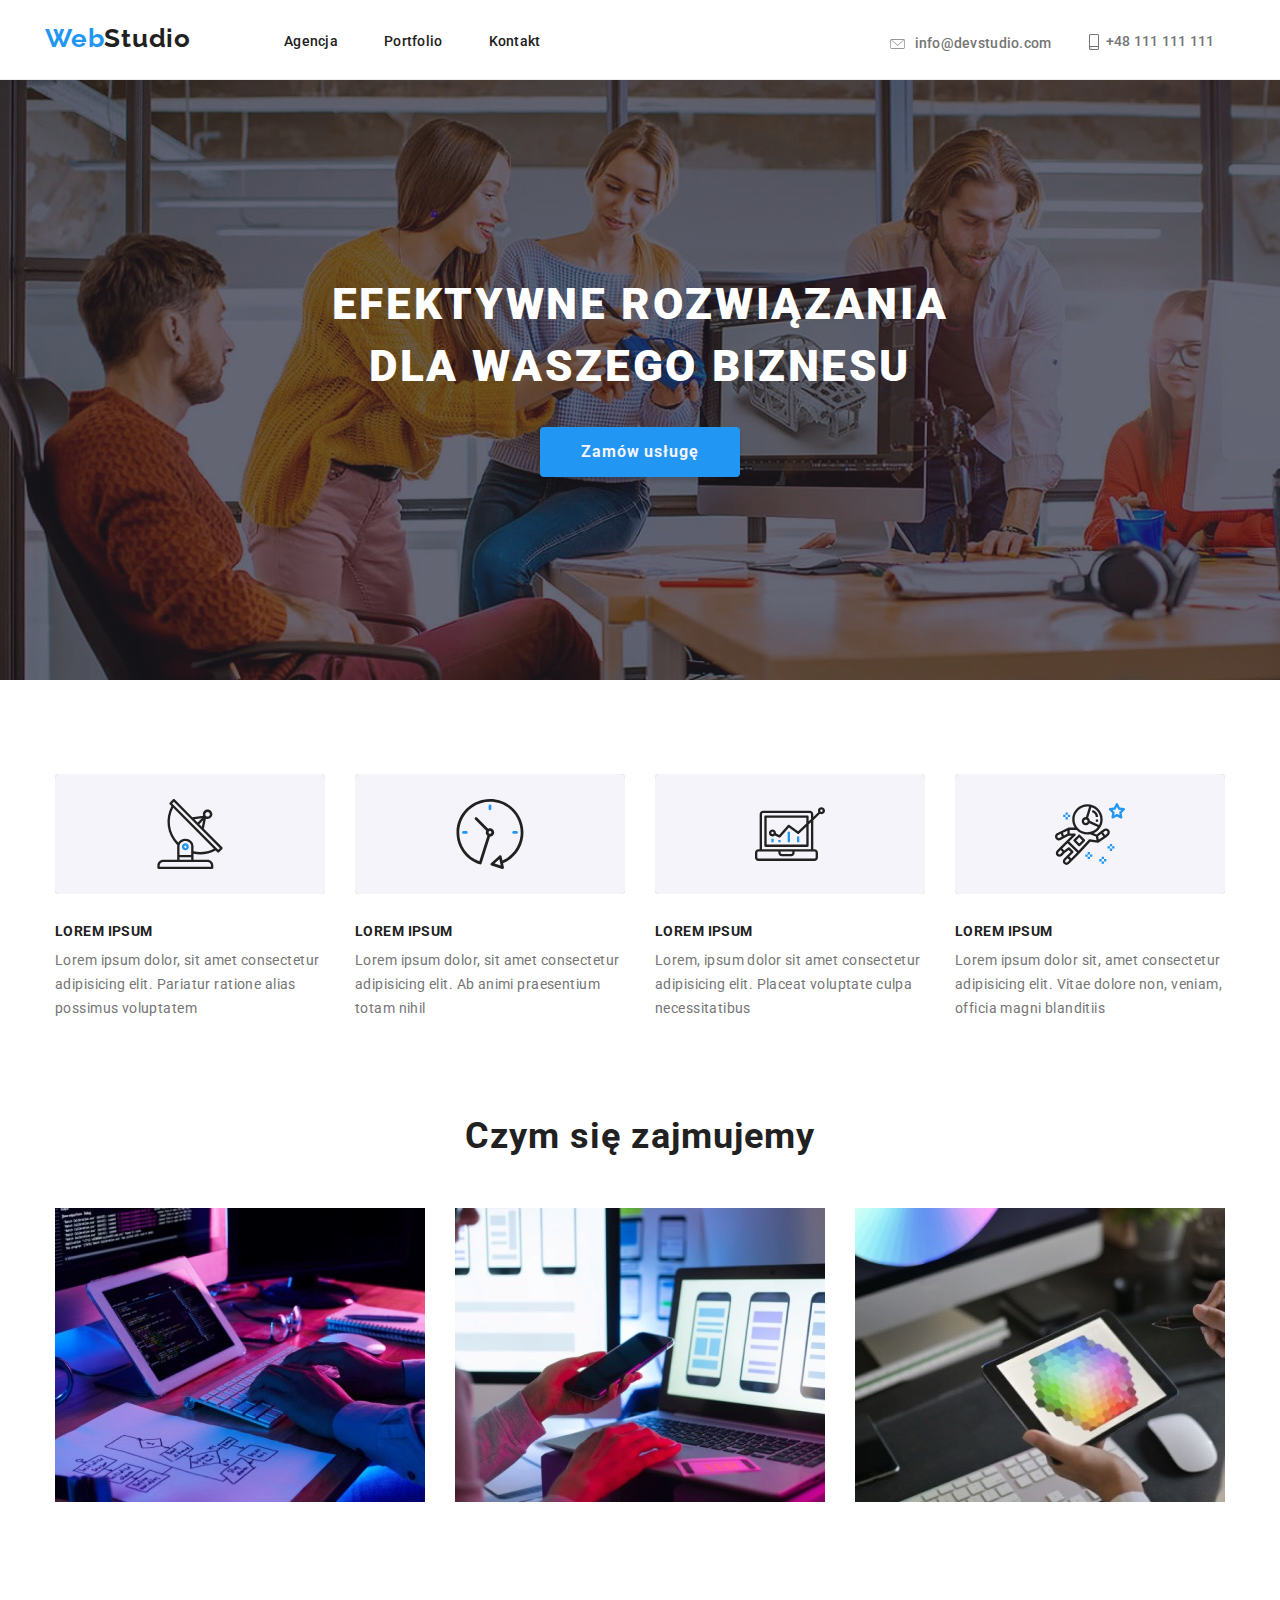
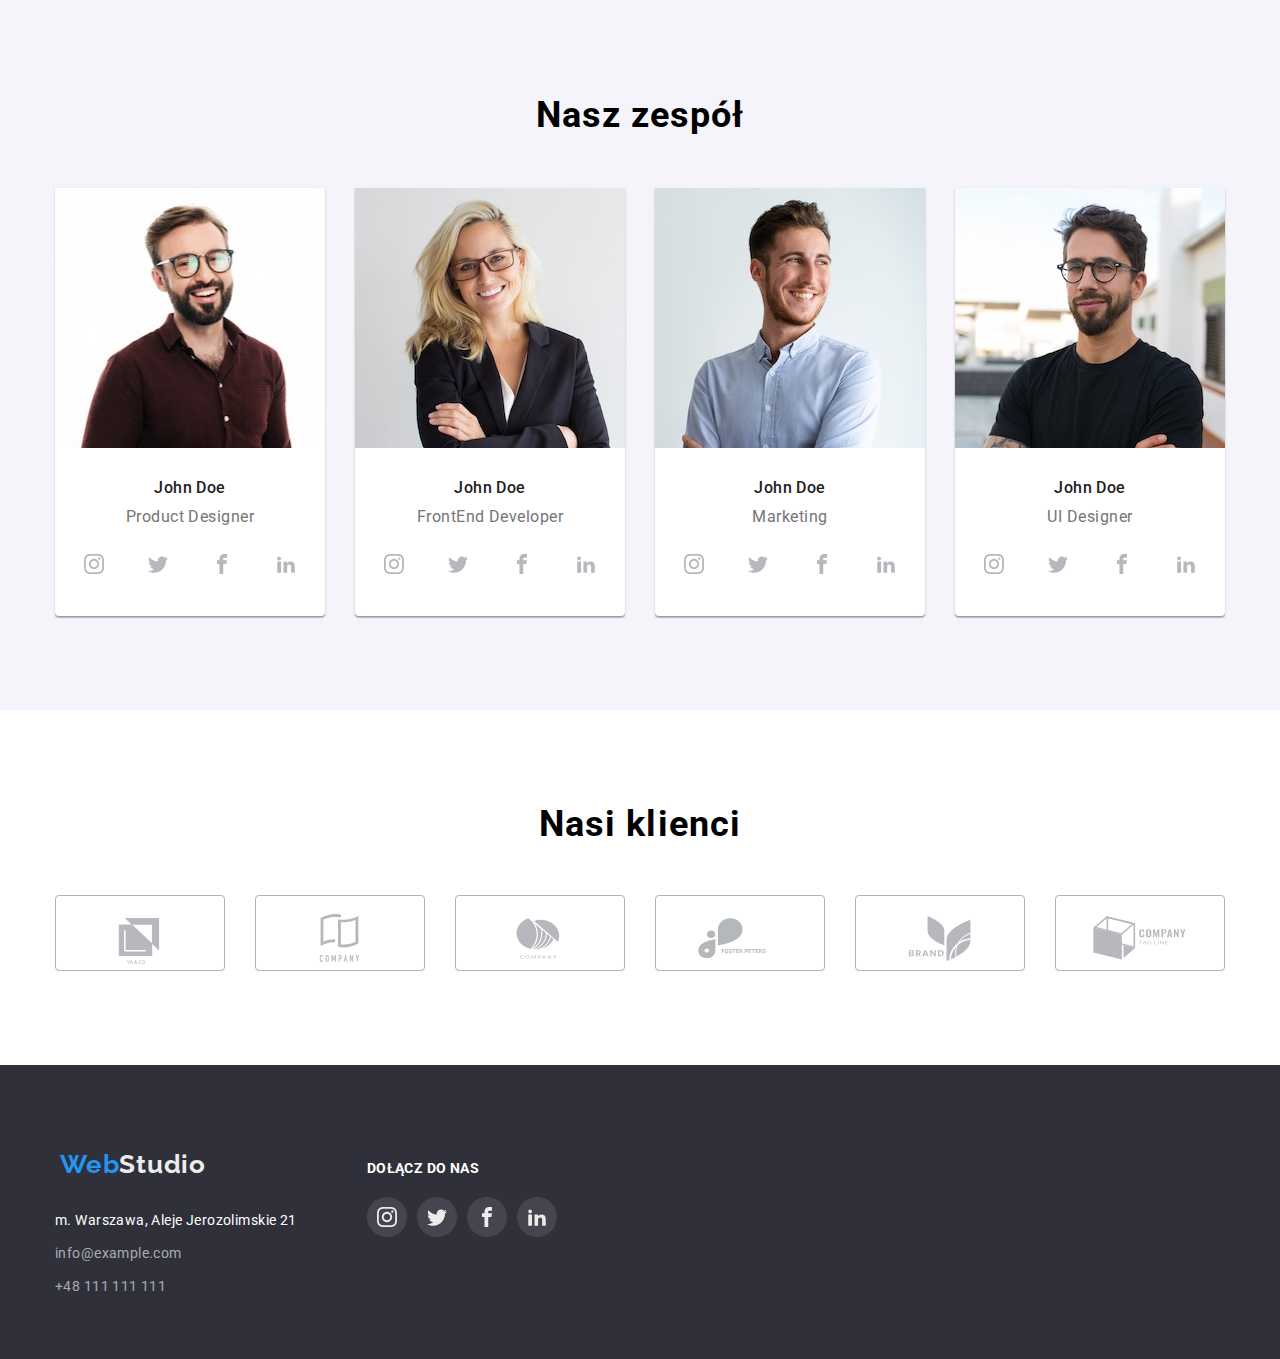
==== commit b59a9f87: "updates" ====
--- a/index.html
+++ b/index.html
@@ -307,32 +307,32 @@
                 <h2 class="our-clients-header">Nasi klienci</h2>
                 <ul class="client-list list">
                     <li class="client-box">
-                        <svg width="170" height="74">
+                        <svg width="168" height="74">
                             <use href="./images/icons.svg#icon-Client-1"></use>
                         </svg>
                     </li>
                     <li class="client-box">
-                        <svg width="170" height="74">
+                        <svg width="168" height="74">
                             <use href="./images/icons.svg#icon-Client-2"></use>
                         </svg>
                     </li>
                     <li class="client-box">
-                        <svg width="170" height="74">
+                        <svg width="168" height="74">
                             <use href="./images/icons.svg#icon-Client-3"></use>
                         </svg>
                     </li>
                     <li class="client-box">
-                        <svg width="170" height="74">
+                        <svg width="168" height="74">
                             <use href="./images/icons.svg#icon-Client-4"></use>
                         </svg>
                     </li>
                     <li class="client-box">
-                        <svg width="170" height="74">
+                        <svg width="168" height="74">
                             <use href="./images/icons.svg#icon-Client-5"></use>
                         </svg>
                     </li>
                     <li class="client-box">
-                        <svg width="170" height="74">
+                        <svg width="168" height="74">
                             <use href="./images/icons.svg#icon-Client-6"></use>
                         </svg>
                     </li>
--- a/css/styles.css
+++ b/css/styles.css
@@ -129,6 +129,7 @@
 .mail-icon,
 .phone-icon {
 	margin: 2px;
+	fill: currentColor;
 }
 
 .header-mail-link,
@@ -409,6 +410,10 @@
 	fill: var(--svg-grey);
 }
 
+.client-box svg {
+	width: 168px;
+}
+
 .client-box:not(:last-child) {
 	margin-right: 30px;
 }
